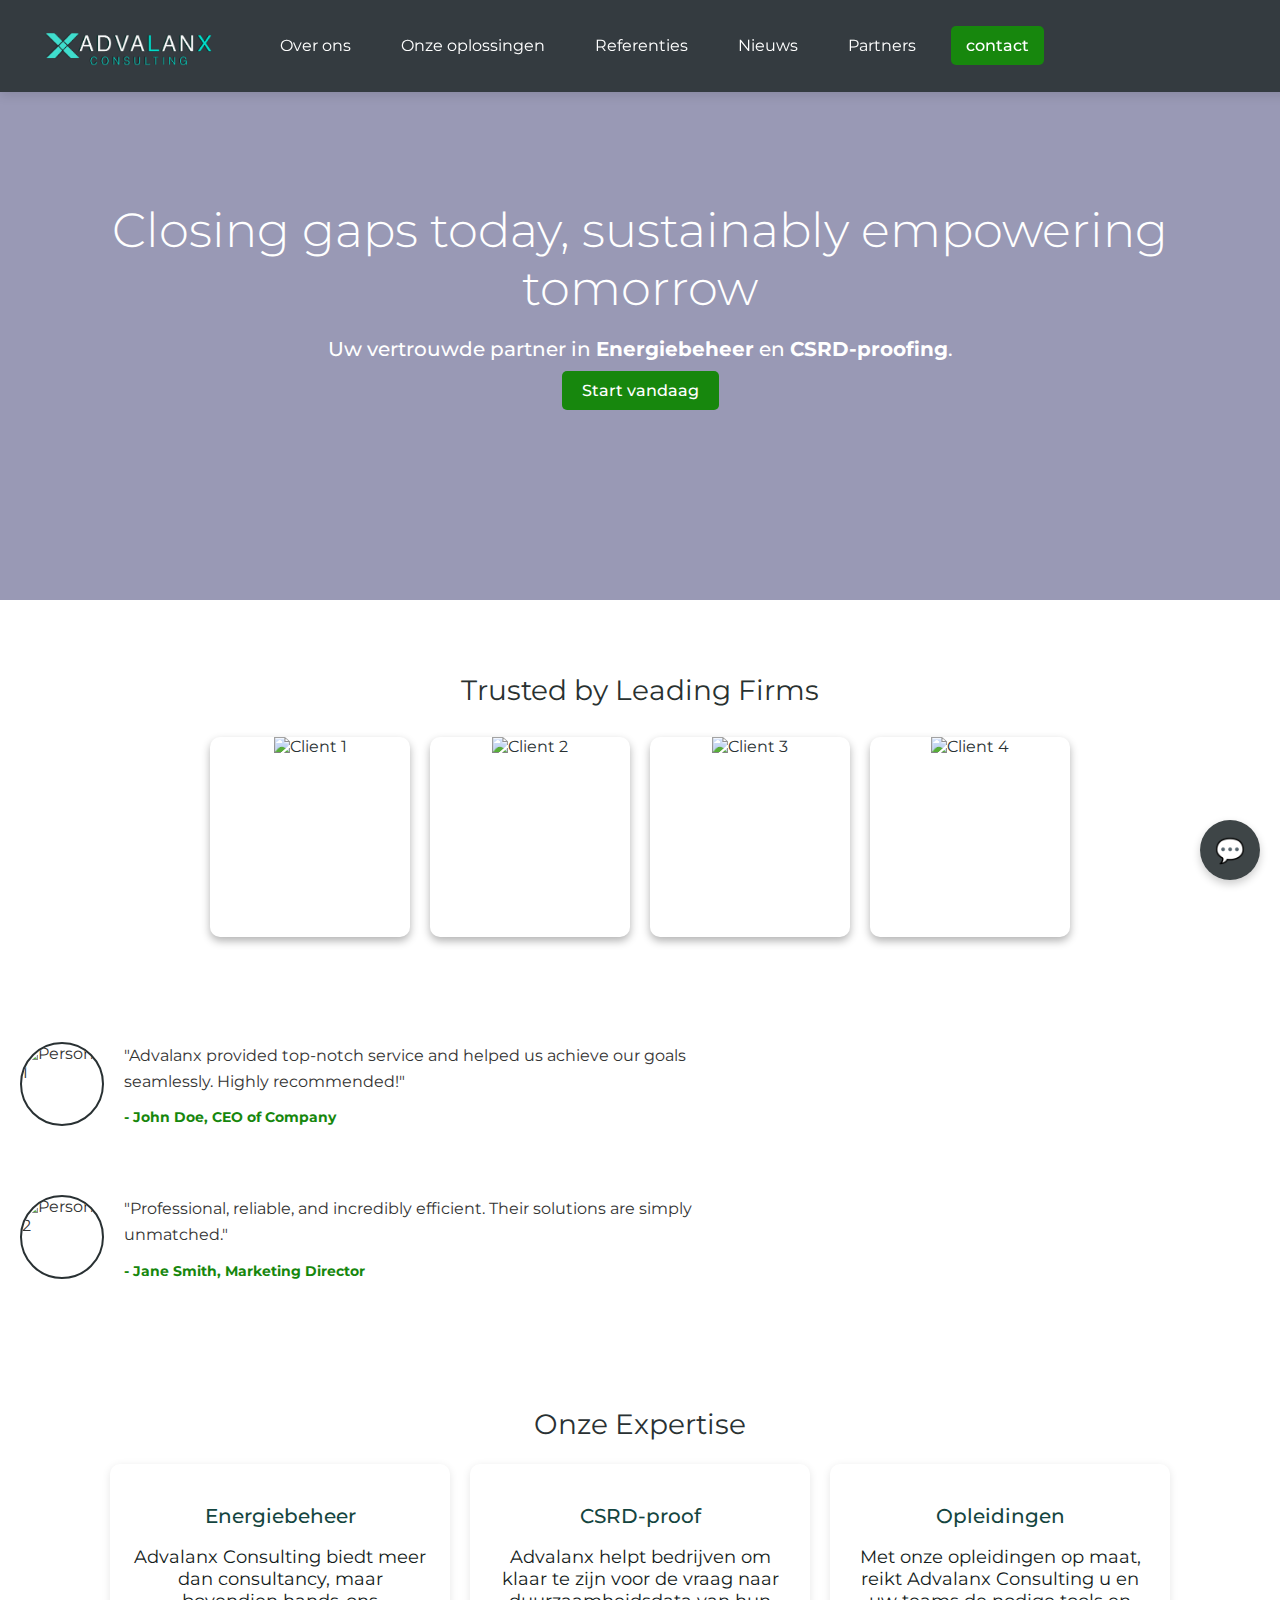
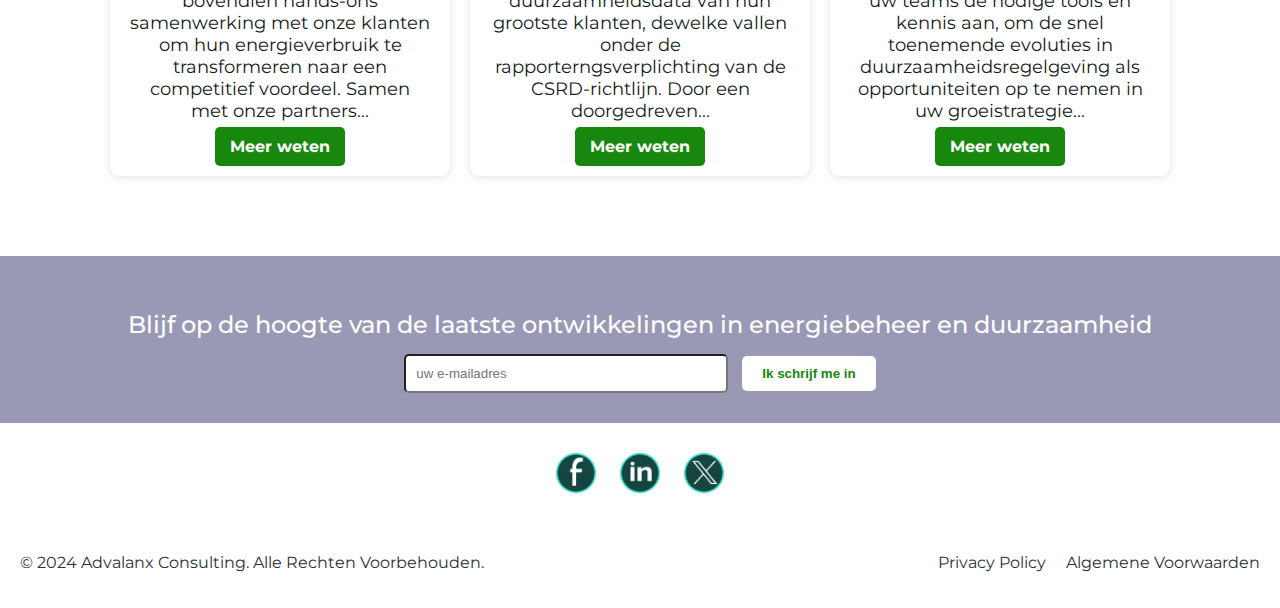
==== index.html @ b0bedee9 "Add files via upload" ====
<!DOCTYPE html>
<html lang="nl">
<head>
    <meta charset="UTF-8">
    <meta name="viewport" content="width=device-width, initial-scale=1.0">
    <title>Advalanx Consulting</title>
    <link href="https://fonts.googleapis.com/css2?family=Montserrat:wght@300;400;700&display=swap" rel="stylesheet">
    <link rel="stylesheet" href="https://unpkg.com/swiper/swiper-bundle.min.css">
    <link rel="stylesheet" href="styles.css">
</head>
<body>
    <!-- Header -->
     <header class="navbar">
        <div class="logo">
            <a href="index.html"><img src="Advalanx Logo.png" alt="Advalanx consulting"></a>
        </div>
        <!-- Menu Toggle Button -->
        <div class="menu-toggle" onclick="toggleMenu()">☰</div>
        <nav>
            <ul>
                <li class="dropdown">
                    <a href="whoweare.html">Over ons</a>
                    <ul class="dropdown-content">
                        <li><a href="whoweare.html">Over ons</a></li>
			<li><a href="ourmission.html">Onze Missie</a></li>
                        <li><a href="certificates.html">certificeringen</a></li> 
                    </ul>
                </li>
                <li class="dropdown">
                    <a href="services.html">Onze oplossingen</a>
                    <ul class="dropdown-content">
                        <li><a href="energy-management.html">Energiebeheer</a></li>
                        <li><a href="csrd-compliance.html">CSRD-proof</a></li>
                        <li><a href="trainings.html">Academy</a></li>
                    </ul>
                </li>
                       <li><a href="casestudies.html">Referenties</a></li>
                       <li><a href="news.html">Nieuws</a></li>
                       <li><a href="partners.html">Partners</a></li>
		       <li> <a href="contact.html" class="cta-button">contact</a></li>
               </ul>
            </nav>
    </header>

    <!-- Hero Section -->
    <section class="hero">
	<div class="background-overlay"></div>
        <div class="hero-content">
            <h1>Closing gaps today, sustainably empowering tomorrow</h1>
            <p>Uw vertrouwde partner in <strong>Energiebeheer</strong> en <strong>CSRD-proofing</strong>.</p>
            <a href="about.html" class="cta-button">Start vandaag</a>
        </div>
    </section>

    <!-- Trusted By Section -->
    <section class="trusted-by">
    <h2>Trusted by Leading Firms</h2>
    <div class="clients">
        <!-- Each image wrapped in a .client div -->
        <div class="client">
            <img src="test1.png" alt="Client 1">
            <div class="overlay">Client 1</div>
        </div>
        <div class="client">
            <img src="test1.png" alt="Client 2">
            <div class="overlay">Client 2</div>
        </div>
        <div class="client">
            <img src="test1.png" alt="Client 3">
            <div class="overlay">Client 3</div>
        </div>
        <div class="client">
            <img src="test1.png" alt="Client 4">
            <div class="overlay">Client 4</div>
        </div>
</section>

<section class="testimonials">
    <div class="testimonial">
        <div class="testimonial-image">
            <img src="person1.jpg" alt="Person 1">
        </div>
        <div class="testimonial-content">
            <p class="testimonial-text">"Advalanx provided top-notch service and helped us achieve our goals seamlessly. Highly recommended!"</p>
            <p class="testimonial-author">- John Doe, CEO of Company</p>
        </div>
    </div>

    <div class="testimonial">
        <div class="testimonial-image">
            <img src="person2.jpg" alt="Person 2">
        </div>
        <div class="testimonial-content">
            <p class="testimonial-text">"Professional, reliable, and incredibly efficient. Their solutions are simply unmatched."</p>
            <p class="testimonial-author">- Jane Smith, Marketing Director</p>
        </div>
    </div>
</section>

  
    <!-- Services Section -->
    <section id="services">
        <h2>Onze Expertise</h2>
        <div class="service-grid">
            <div class="service-item">
                <h3>Energiebeheer</h3>
                <p>Advalanx Consulting biedt meer dan consultancy, maar bovendien hands-ons samenwerking met onze klanten om hun energieverbruik te transformeren naar een competitief voordeel. Samen met onze partners...</p>
                <a href="#case-studies" class="learn-more">Meer weten</a>
            </div>
            <div class="service-item">
            <h3>CSRD-proof</h3>
                <p>Advalanx helpt bedrijven om klaar te zijn voor de vraag naar duurzaamheidsdata van hun grootste klanten, dewelke vallen onder de rapporterngsverplichting van de CSRD-richtlijn. Door een doorgedreven...</p>
                <a href="#case-studies" class="learn-more">Meer weten</a>
            </div>
            <div class="service-item">
                <h3>Opleidingen</h3>
                <p>Met onze opleidingen op maat, reikt Advalanx Consulting u en uw teams de nodige tools en kennis aan, om de snel toenemende evoluties in duurzaamheidsregelgeving als opportuniteiten op te nemen in uw groeistrategie...</p>
                <a href="#case-studies" class="learn-more">Meer weten</a>
            </div>
        </div>
</section>


    <!-- Newsletter Section --->
    <section id="newsletter">
        <div class="newsletter">
            <h3>Blijf op de hoogte van de laatste ontwikkelingen in energiebeheer en duurzaamheid</h3>
            <form action="newsletter.php" method="post">
            <input type="email" name="email" placeholder="uw e-mailadres" required>
            <button type="submit">Ik schrijf me in</button>
            </form>
        </div>
   </section>
<!-- Social Media Links Section -->
<div class="social-media">
    <a href="https://www.facebook.com" target="_blank"><img src="fbicon.png" alt="Facebook"></a>
    <a href="https://www.linkedin.com" target="_blank"><img src="inicon.png" alt="LinkedIn"></a>
    <a href="https://www.x.com" target="_blank"><img src="Xicon.png" alt="X,Twitter"></a>
</div>
    </section>
    <div class="chat-button" id="chatButton">

    💬

</div>

<div class="chat-popup" id="chatPopup">

    <p>Welcome! How can we help you?</p>

    <!-- Add your chat form or widget here -->

</div>
   

    <!-- Footer -->
    <footer>
        <div class="footer-container">
            <div class="footer-left">
                <p>© 2024 Advalanx Consulting. Alle Rechten Voorbehouden.</p>
            </div>
            <div class="footer-right">
                <ul>
                    <li><a href="privacy.html">Privacy Policy</a></li>
                    <li><a href="terms.html">Algemene Voorwaarden</a></li>
                </ul>
            </div>
        </div>
    </footer>

    <script src="https://unpkg.com/swiper/swiper-bundle.min.js"></script>
    <script src="scripts.js"></script>
</body>
</html>
---- styles.css ----
/* General Styles */
body {
    font-family: 'Montserrat', sans-serif;
    margin: 0;
    padding: 0;
    background-color: #ffffff;
    color: #333;
}

.logo img {
    width: 210px;
    height: auto;
    margin-right: 15px;
    justify-content: center
}

.navbar {
    position: fixed;
    top: 0;
    width: 100%;
    background-color: rgba(0, 0, 0, 0.3);
    display: flex;
    justify-content: flex-start;
    align-items: center;
    padding: 10px 20px;
    z-index: 1000;
    transition: background-color 0.3s, box-shadow 0.3s;
}

.navbar:hover {
    background-color: rgba(41, 49, 51, 0.9);
    box-shadow: 0 4px 10px rgba(0, 0, 0, 0.1);
}

.navbar ul {
    list-style: none;
    display: flex;
    margin: 0;
    padding: 0;
}

.navbar ul li {
    position: relative;
    margin: 0 10px;
}

.navbar ul li a {
    text-decoration: none;
    color: #ffffff;
    padding: 10px 15px;
    display: block;
}

.navbar ul li a:hover {
    text-decoration: underline;
   
}

/* Dropdown Content */
.dropdown-content {
    display: none;
    opacity: 0; /* Set opacity to 0 to prevent visual issues */
    position: absolute;
    background-color: rgba(41, 49, 51, 0.7); /* Transparent anthracite background */
    min-width: 200px;
    box-shadow: none; /* Initially no shadow */
    z-index: 1;
    border-radius: 5px;
    transition: opacity 0.3s ease, visibility 0.3s ease; /* Smooth transition for visibility */
    padding: 0;
    visibility: hidden; /* Ensure it's fully hidden */
}

/* Show dropdown on hover */
.dropdown:hover .dropdown-content {
    display: block;
    visibility: visible; /* Make the dropdown visible */
    opacity: 1; /* Fade in smoothly */
    box-shadow: 0 8px 16px rgba(0, 0, 0, 0.2); /* Add shadow when visible */
    opacity: 5;
    padding: 12px 16px;
    color: white; /* Text color for dropdown */
    text-decoration: none;
}

/* Dropdown content link styling */
.dropdown-content li {
    text-align: left;
    margin-left: 0;
}

.dropdown-content li a {
    padding: 12px 16px;
    color: white; /* Text color for dropdown */
    text-decoration: none;
}

.dropdown-content li a:hover {
    background-color: rgba(64, 224, 208, 0.3); /* Add hover effect */
    color: white;
}
/* Hero Section */
.hero {
    height: 600px;
    background-image: url('IMG_4343.png');
    background-size: 110%; /* Slightly larger to allow zoom */
    background-position: 0% 50%; /* Start position for wind */
    animation: zoomWindEffect 30s linear infinite;
    display: flex;
    justify-content: center;
    align-items: center;
    text-align: center;
    color: white;
    background-blend-mode: overlay;
    background-color: rgba(0, 0, 69, 0.4);
    transition: background 0.3s ease;	
    
}

@keyframes zoomWindEffect {
    0% {
        background-size: 100%; /* Normal size */
        background-position: 0% 50%; /* Start from left */
    }
    50% {
        background-size: 120%; /* Zoom in */
        background-position: 50% 50%; /* Move to center */
    }
    100% {
        background-size: 100%; /* Back to normal size */
        background-position: 100% 50%; /* Move to right */
    }
}


.hero-content h1 {
    font-size: 48px;
    margin: 0;
    font-weight: 300;
}

.hero-content p {
    font-size: 20px;
    margin: 20px 0;
    font-weight: 500;
}
@media (max-width: 768px) {
   .hero {
    background-height: 100vh;
    background-position: top;
    background-attachment: fixed;
    background-repeat: no-repeat;
   }
@keyframes zoomWindEffect {
    0% {
        background-size: 200vh; /* Normal size */
        background-position: 0% 50%; /* Start from left */
    }
    50% {
        background-size: 240vh; /* Zoom in */
        background-position: 50% 50%; /* Move to center */
    }
    100% {
        background-size: 200vh; /* Back to normal size */
        background-position: 100% 50%; /* Move to right */
    }
}
}

.cta-button {
    background-color: #17870d;
    color: white;
    padding: 10px 20px;
    text-decoration: none;
    border-radius: 5px;
    font-weight: 500;
}

.cta-button:hover {
    background-color: #144540
}

.cta-button:hover ~ .background-overlay {
  background: rgba(0, 0, 0, 0);
}

/* Trusted By Section */
.trusted-by {
    padding: 50px 50px;
    background-color: #ffffff;
    color: white;
    text-align: center;
}

.trusted-by h2 {
    color: #f6f6f6;
    font-size: 28px;
    font-weight: 400;
    margin-bottom: 30px;
}

.trusted-by .clients img {
    max-width: 500px;
    margin: 0px;
}

/* Services Section */
#services {
    padding: 50px 20px;
    background-color: #ffffff;
    text-align: center;
}

#services h2 {
    color: #293133;
    font-size: 28px;
    font-weight: 400;
}

.service-grid {
    display: flex;
    flex-wrap: wrap;
    justify-content: center;
    gap: 20px;
}

.service-item {
    background: white;
    padding: 20px;
    border-radius: 10px;
    box-shadow: 0 2px 8px rgba(0, 0, 0, 0.1);
    width: calc(33.333% - 40px);
    max-width: 300px;
    transition: transform 0.3s, box-shadow 0.3s;
}

.service-item:hover {
    transform: translateY(-5px);
    box-shadow: 0 4px 15px rgba(0, 0, 0, 0.2);
}

.service-item h3 {
    color: #144540;
    font-size: 20px;
    font-weight: 500;
    margin-bottom: 15px;
}

.service-item p {
    color: #131b1a;
    font-size: 18px;
    margin-bottom: 15px;
}

.learn-more {
    background-color: #17870d;
    color: white;
    padding: 10px 15px;
    text-decoration: none;
    border-radius: 5px;
    font-weight: bold;
}

.learn-more:hover {
    background-color: #144540;
}

/* Social Media Icons Styling */
.social-media {
    background-color: #ffffff;
    text-align: center;
    margin: 20px 0;
}

.social-media a img {
    width: 40px;
    margin: 0 10px;
    transition: transform 0.3s ease;
}

.social-media a img:hover {
    transform: scale(1.2); /* Enlarge icons slightly on hover */
}
/* Newsletter Subscription Bar Styling */
.newsletter {
    background-image: url('Honey2.png') ;
    background-size: cover;
    background-position: top center;
    padding: 30px 20px;
    text-align: center;
    margin: 30px 0;
    background-blend-mode: overlay;
    background-color: rgba(0, 0, 69, 0.4);
    transition: background 0.3s ease;	
}
.newsletter h3 {
    color: #ffffff;
    font-size: 24px;
    font-weight: 500;
    margin-bottom: 15px;
}

.newsletter input[type="email"] {
    padding: 10px;
    width: 300px;
    border: 1px solid #17870;
    border-radius: 5px;
    margin-right: 10px;
}

.newsletter button {
    padding: 10px 20px;
    background-color: #ffffff;
    color: #17870d;
    font-weight: bold;
    border: none;
    border-radius: 5px;
    cursor: pointer;
    transition: background-color 0.3s ease;
}

.newsletter button:hover {
    background-color: #144540; /* Slightly darker on hover */
    color: white;
}

/* Footer */
footer {
    background-color: #ffffff;
    color: #293133;
    padding: 20px;
    text-align: center;
}

.footer-container {
    display: flex;
    justify-content: space-between;
    align-items: center;
    flex-wrap: wrap;
}

.footer-right ul {
    list-style: none;
    display: flex;
    margin: 0;
    padding: 0;
}

.footer-right ul li {
    margin-left: 20px;
}

.footer-right ul li a {
    color: #293133;
    text-decoration: none;
}

/* Responsive Styles */
@media (max-width: 768px) {
    .navbar ul {
        flex-direction: column;
        align-items: flex-start;
    }

    .navbar ul li {
        margin: 5px 0;
    }

    .service-grid {
        flex-direction: column;
        gap: 20px;
    }

    .service-item {
        width: 100%;
    }

    .trusted-by .clients img {
        max-width: 100px;
    }
}
/* General Navbar Styling */
.navbar {
    position: fixed;
    top: 0;
    width: 100%;
    background-color: rgba(0, 0, 0, 0.3);
    display: flex;
    justify-content: flex-start;
    align-items: center;
    padding: 15px 30px;
    z-index: 1000;
    transition: background-color 0.3s ease, box-shadow 0.3s ease;
}


.navbar:hover {
    background-color: rgba(41, 49, 51, 0.9);
    box-shadow: 0 4px 10px rgba(0, 0, 0, 0.1);
}

.navbar ul {
    list-style: none;
    display: flex;
    margin: 0;
    padding: 0;
}

.navbar ul li {
    margin: 0 10px;
}

.navbar ul li a {
    text-decoration: none;
    color: white;
    padding: 10px 15px;
}

/* Mobile Menu Toggle */
.menu-toggle {
    display: none;
    font-size: 24px;
    cursor: pointer;
    color: white;
}

/* Responsive Navbar for Mobile */
@media (max-width: 768px) {
    .navbar {
        flex-direction: column;
        align-items: flex-start;
        padding: 15px;
    }
    
    .logo {
	margin-left: auto;
	position: absolute;
	top: 0px;
	right: 20px;
}

    .menu-toggle {
        display: block;
    }

    .navbar ul {
        display: none; /* Hide the menu by default */
        flex-direction: column;
        width: 100%;
        margin-top: 10px;
        background-color: rgba(41, 49, 51, 0.7);
        padding: 10px 0;
        border-radius: 5px;
    }

    .navbar ul li {
        margin: 5px 0;
    }

    .navbar ul.show {
        display: flex; /* Show the menu when toggled */
    }
}
/* Trusted By Section */
.trusted-by {
    padding: 50px 20px;
    text-align: center;
    background-color: #ffffff; /* Optional background color */
    color: #293133;
}

.trusted-by h2 {
    font-size: 28px;
    font-weight: 400;
    margin-bottom: 30px;
    color: #293130;
}

.trusted-by .clients {
    display: flex;
    justify-content: center;
    gap: 20px; /* Space between images */
    flex-wrap: wrap; /* Ensures images wrap on smaller screens */
}

.trusted-by .client {
    position: relative;
    width: 200px; /* Fixed width for all images */
    height: 200px; /* Fixed height for all images */
    overflow: hidden; /* Ensures hover effects don't go outside bounds */
    border-radius: 10px; /* Optional: Rounded corners for images */
    box-shadow: 0 4px 8px rgba(0, 0, 0, 0.3); /* Subtle shadow for depth */
    transition: transform 0.3s ease; /* Smooth hover animation */
}

.trusted-by .client img {
    width: 100%;
    height: 100%;
    object-fit: cover; /* Ensures the image fills the container */
    transition: transform 0.3s ease; /* Smooth scale-up on hover */
}

.trusted-by .client:hover img {
    transform: scale(1.2); /* Enlarges the image by 20% */
}

.trusted-by .client .overlay {
    position: absolute;
    bottom: 0;
    left: 0;
    width: 100%;
    height: 30%; /* Adjust height of overlay */
    background-color: rgba(0, 0, 0, 0.7); /* Semi-transparent black background */
    color: white;
    text-align: center;
    padding: 10px;
    font-size: 16px;
    line-height: 1.2;
    opacity: 0; /* Hidden by default */
    transition: opacity 0.3s ease; /* Fade-in effect */
}

.trusted-by .client:hover .overlay {
    opacity: 1; /* Shows the overlay on hover */
}
/* Testimonials Section Styling */
.testimonials {
    display: flex;
    flex-direction: column;
    gap: 40px;
    padding: 40px 20px;
    background-color: #ffffff;
}

.testimonial {
    display: flex;
    align-items: center;
    gap: 20px; /* Space between image and content */
}

/* Circular Image Styling */
.testimonial-image {
    flex-shrink: 0; /* Prevent shrinking of the image */
    width: 80px; /* Adjust size as needed */
    height: 80px;
    border-radius: 50%; /* Make the image circular */
    overflow: hidden;
    border: 2px solid #293133; /* Optional: Border for the image */
}

.testimonial-image img {
    width: 100%;
    height: 100%;
    object-fit: cover; /* Ensure the image fits properly */
}

/* Testimonial Content Styling */
.testimonial-content {
    max-width: 600px; /* Limit the width of the text */
}

.testimonial-text {
    font-size: 16px;
    color: #333; /* Dark text color */
    margin-bottom: 10px;
    line-height: 1.6;
}

.testimonial-author {
    font-size: 14px;
    font-weight: bold;
    color: #17870d; /* Accent color for the author name */
}

/* Responsive Design */
@media (max-width: 768px) {
    .testimonials {
        padding: 20px 10px;
    }

    .testimonial {
        flex-direction: column; /* Stack image and text vertically */
        text-align: center;
    }

    .testimonial-content {
        max-width: 100%; /* Allow full width */
    }
}


/* Contact page */
.contact {

    padding: 50px 20px;

    text-align: center;

    background-color: #f9f9f9;

}



.contact h1 {

    color: #144540;

    font-size: 32px;

    margin-bottom: 20px;

}



.contact-grid {

    display: flex;

    gap: 40px;

    justify-content: center;

    flex-wrap: wrap;

}



.contact-info,

.contact-form {

    flex: 1;

    max-width: 500px;

}



.contact-form form input,

.contact-form form textarea {

    width: 100%;

    margin-bottom: 10px;

    padding: 10px;

    border: 1px solid #ccc;

    border-radius: 5px;

}



.contact-form form button {

    background-color: #17870d;

    color: white;

    padding: 10px 20px;

    border: none;

    border-radius: 5px;

    cursor: pointer;

}


.contact-form form button:hover {

    background-color: #144540;

}

/* news page */

/* News Section */

.news {

    padding: 50px 20px;

    text-align: center;

}



.news-item {

    display: flex;

    align-items: center;

    gap: 20px;

    margin-bottom: 20px;
    margin-top: 80px;

}



.news-item img {

    width: 150px;

    height: auto;

    border-radius: 5px;

}



.news-text {

    text-align: left;

}



.news-text h2 {

    font-size: 20px;

    color: #144540;

}

/* Mission Section styling*/
.mission {
    padding: 50px 20px;
    max-width: 1000px;
    margin: 0 auto;
    text-align: justify;
   
;
}
.mission h1, .mission h2 {
    color: #293133;
    text-align: center;
    font-weight: 400;
    margin-bottom: 20px;
    font-size: 32px;
}
.mission p strong {
    text-collor: #40e0d0;
    padding: 2px 4px;
    font-weight: 500;
}
.mission a {
    text-color #144540;
    text-decoration: underline; 
    transition: color 0.3s ease;
}
.mission a hover {
    color: #40e0d0;
}
.mission {
    opactity: 0;
    transform: translateY(20px);
    animation: fadeIn 1s ease-out forwards;
}

.vision {
    padding: 50px 30px;
    max-width: 1000px;
    margin: 0 auto;
    text-align: justify;
}
.vision h1, .vision h2 {
    color: #293133;
    text-align: center;
    font-weight: 400;
    margin-bottom: 20px;
    font-size: 32px;
}
.vision p strong {
    text-collor: #40e0d0;
    padding: 2px 4px;
    font-weight: 500;
}
.vision a {
    text-color #144540;
    text-decoration: underline; 
    transition: color 0.3s ease;
}
.vision a hover {
    color: #40e0d0;
}
.vision {
    opactity: 0;
    transform: translateY(20px);
    animation: fadeIn 1s ease-out forwards;
}


#mission-hero {
    height:600px;
    background-image: url('IMG_4567.png');
    background-size: 120%; /* Slightly larger to allow zoom */
    background-position: 0% 50%; /* Start position for wind */
    animation: zoomWindEffect 30s linear infinite;
    display: flex;
    justify-content: center;
    align-items: center;
    text-align: center;
    color: white;
    background-blend-mode: overlay;
    background-color: rgba(41, 49, 51, 0.3);
    transition: background 0.3s ease;	
    
}

#mission-hero h1 {
    Position: flex
    text-align: right;
    padding: 50px 20px;
}

@keyframes zoomWindEffect {
    0% {
        background-size: 122%; /* Normal size */
        background-position: 0% 50%; /* Start from left */
    }
    50% {
        background-size: 140%; /* Zoom in */
        background-position: 50% 50%; /* Move to center */
    }
    100% {
        background-size: 122%; /* Back to normal size */
        background-position: 100% 50%; /* Move to right */
    }
}

@media (max-width: 768px) {
   #mission-hero {
    background-height: 100vh;
    background-position: top;
    background-attachment: fixed;
    background-repeat: no-repeat;
   }
@keyframes zoomWindEffect {
    0% {
        background-size: 200vh; /* Normal size */
        background-position: 0% 50%; /* Start from left */
    }
    50% {
        background-size: 240vh; /* Zoom in */
        background-position: 50% 50%; /* Move to center */
    }
    100% {
        background-size: 200vh; /* Back to normal size */
        background-position: 100% 50%; /* Move to right */
    }
}
}



/* Chat button styling */

.chat-button {

    position: fixed;

    bottom: 20px;

    right: 20px;

    width: 60px;

    height: 60px;

    background-color: #28a745; /* Green background */

    color: white;

    border-radius: 50%;

    display: flex;

    align-items: center;

    justify-content: center;

    font-size: 24px;

    cursor: pointer;

    z-index: 1000;

    box-shadow: 0 4px 8px rgba(0, 0, 0, 0.2);

}



/* Chat popup styling */

.chat-popup {

    position: fixed;

    bottom: 90px;

    right: 20px;

    width: 300px;

    padding: 15px;

    background-color: white;

    border-radius: 10px;

    box-shadow: 0 4px 8px rgba(0, 0, 0, 0.2);

    display: none; /* Hidden by default */

    z-index: 1000;

}
.chat-button {
   background-color: rgba(41, 49, 51, 0.9);
}



/* Hover effect for chat button */

.chat-button:hover {

    background-color: #17870d;

}
@media (max-width: 600px) {

    .chat-popup {

        width: 90%;

        right: 5%;

    }

}

#whoweare {
    height:600px;
    background-image: url('whoweare.JPEG');
    background-size: 120%; /* Slightly larger to allow zoom */
    background-position: 0% 50%; /* Start position for wind */
    animation: zoomWindEffect 30s linear infinite;
    display: flex;
    justify-content: center;
    align-items: center;
    text-align: center;
    color: white;
    background-blend-mode: overlay;
    background-color: rgba(41, 49, 51, 0.3);
    transition: background 0.3s ease;	
    
}

#whoweare h1 {
    Position: flex
    text-align: right;
    padding: 50px 20px;
}

@keyframes zoomWindEffect {
    0% {
        background-size: 122%; /* Normal size */
        background-position: 0% 50%; /* Start from left */
    }
    50% {
        background-size: 140%; /* Zoom in */
        background-position: 50% 50%; /* Move to center */
    }
    100% {
        background-size: 122%; /* Back to normal size */
        background-position: 100% 50%; /* Move to right */
    }
}

@media (max-width: 768px) {
   #whoweare {
    background-height: 100vh;
    background-position: top;
    background-attachment: fixed;
    background-repeat: no-repeat;
   }
@keyframes zoomWindEffect {
    0% {
        background-size: 200vh; /* Normal size */
        background-position: 0% 50%; /* Start from left */
    }
    50% {
        background-size: 240vh; /* Zoom in */
        background-position: 50% 50%; /* Move to center */
    }
    100% {
        background-size: 200vh; /* Back to normal size */
        background-position: 100% 50%; /* Move to right */
    }
}
}
.Intro {
    padding: 50px 20px;
    max-width: 1000px;
    margin: 0 auto;
    text-align: justify;
   
;
}
.Intro h1, .Intro h2 {
    color: #293133;
    text-align: center;
    font-weight: 400;
    margin-bottom: 20px;
    font-size: 32px;
}
.Intro <p> strong {
    text-collor: #40e0d0;
    padding: 2px 4px;
    font-weight: 500;
}
.Intro a {
    text-color #144540;
    text-decoration: underline; 
    transition: color 0.3s ease;
}
.Intro a hover {
    color: #40e0d0;
}
.Intro {
    opactity: 0;
    transform: translateY(20px);
    animation: fadeIn 1s ease-out forwards;
}

.Personal {
    padding: 50px 30px;
    max-width: 1000px;
    margin: 0 auto;
    text-align: justify;
}
.Personal h1, .Personal h2 {
    color: #293133;
    text-align: center;
    font-weight: 400;
    margin-bottom: 20px;
    font-size: 32px;
}
.Personal <p> strong {
    text-collor: #40e0d0;
    padding: 2px 4px;
    font-weight: 500;
}
.Personal <a> {
    text-color #144540;
    text-decoration: underline; 
    transition: color 0.3s ease;
}
.Personal <a> hover {
    color: #40e0d0;
}
.Personal {
    opactity: 0;
    transform: translateY(20px);
    animation: fadeIn 1s ease-out forwards;
}
.Values {
    padding: 50px 30px;
    max-width: 1000px;
    margin: 0 auto;
    text-align: justify;
}
.Values h1, .Values h2 {
    color: #293133;
    text-align: center;
    font-weight: 400;
    margin-bottom: 20px;
    font-size: 32px;
}
.Values <p> strong {
    text-collor: #40e0d0;
    padding: 2px 4px;
    font-weight: 500;
}
.Values <a> {
    text-color #144540;
    text-decoration: underline; 
    transition: color 0.3s ease;
}
.Values <a> hover {
    color: #40e0d0;
}
.Values {
    opactity: 0;
    transform: translateY(20px);
    animation: fadeIn 1s ease-out forwards;
}
.WWA-CTA {
    padding: 50px 30px;
    max-width: 1000px;
    margin: 0 auto;
    text-align: center;
}
.WWA-CTA h1, .WWA-CTA h2 {
    color: #293133;
    padding: 50px 20px;
    text-align: center;
    font-weight: 400;
    margin-bottom: 20px;
    font-size: 32px;
}
.WWA-CTA <p> strong {
    text-collor: #40e0d0;
    padding: 2px 4px;
    font-weight: 500;
}
.WWA-CTA <a> {
    text-color #144540;
    text-decoration: underline; 
    transition: color 0.3s ease;
}
.WWA-CTA <a> hover {
    color: #40e0d0;
}
.WWA-CTA {
    opactity: 0;
    transform: translateY(20px);
    animation: fadeIn 1s ease-out forwards;
}
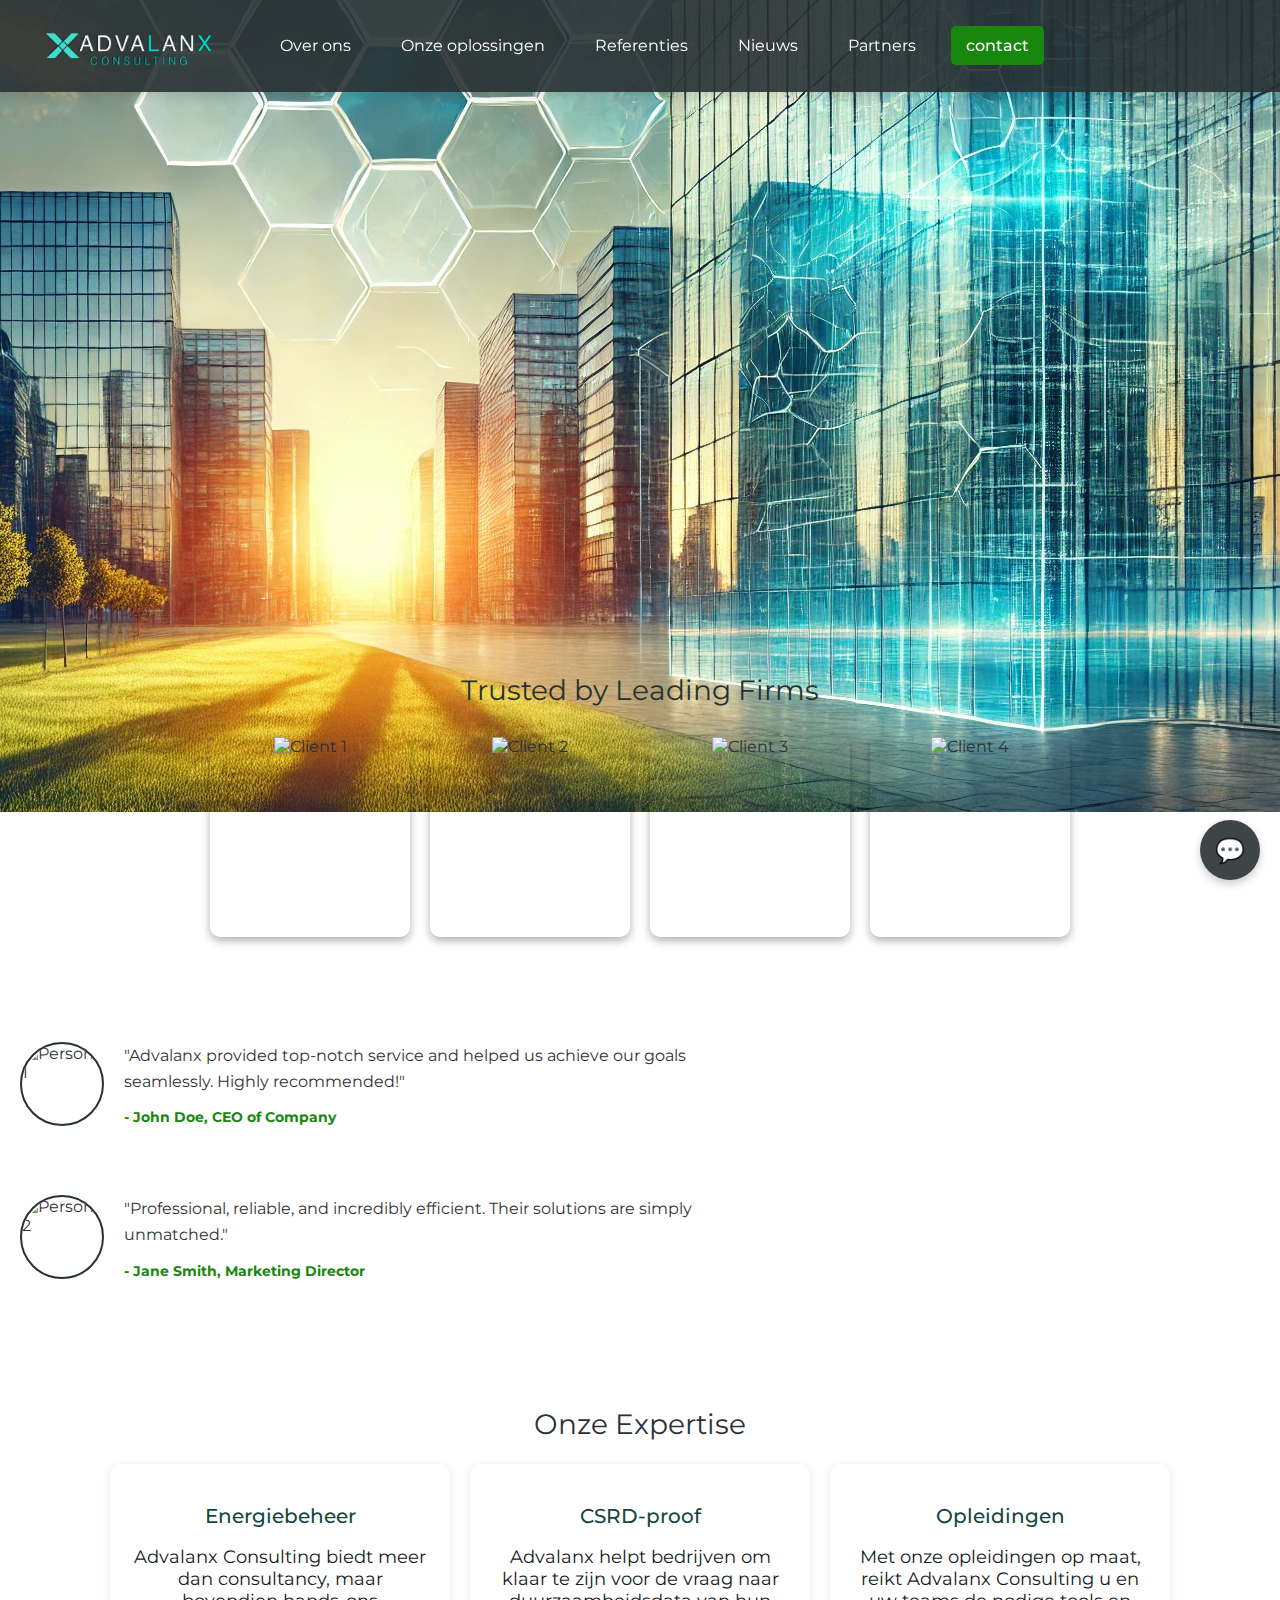
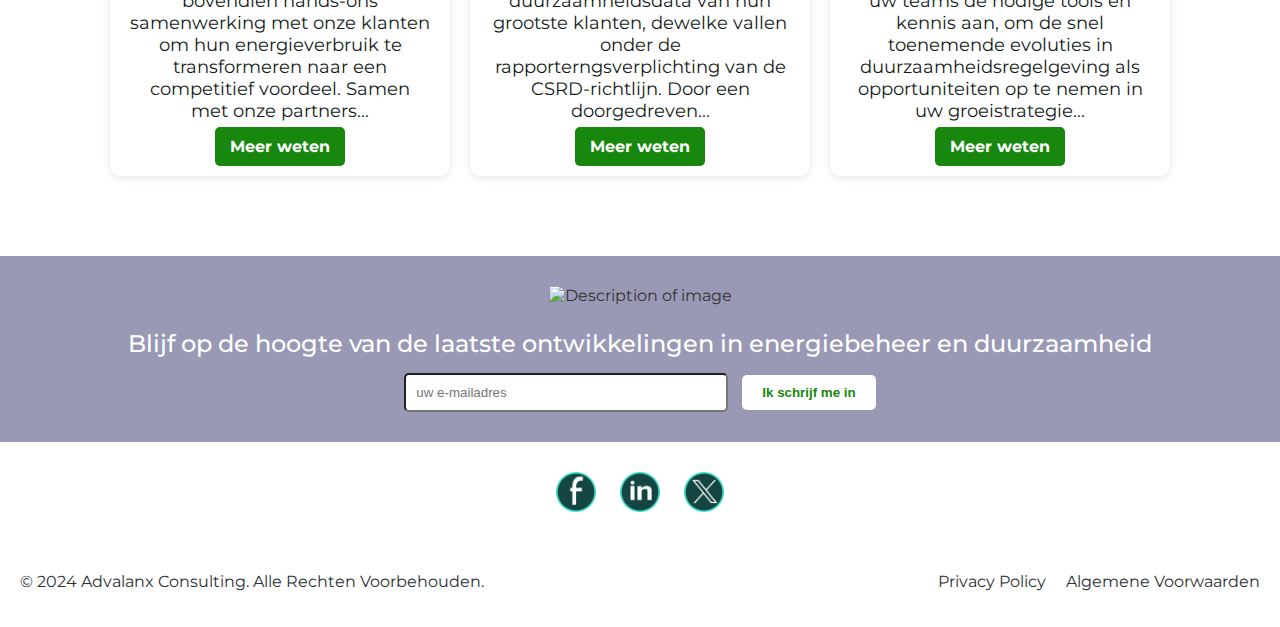
==== commit e152d452: "Update index.html" ====
--- a/index.html
+++ b/index.html
@@ -43,7 +43,8 @@
     </header>
 
     <!-- Hero Section -->
-    <section class="hero">
+    <section class="hero">
+        <img src="IMG_4343.PNG" alt="ADVALANX HOME">
 	<div class="background-overlay"></div>
         <div class="hero-content">
             <h1>Closing gaps today, sustainably empowering tomorrow</h1>
@@ -123,7 +124,8 @@
 
     <!-- Newsletter Section --->
     <section id="newsletter">
-        <div class="newsletter">
+        <div class="newsletter">
+            <img src="Honey2.PNG" alt="Description of image">
             <h3>Blijf op de hoogte van de laatste ontwikkelingen in energiebeheer en duurzaamheid</h3>
             <form action="newsletter.php" method="post">
             <input type="email" name="email" placeholder="uw e-mailadres" required>
--- a/styles.css
+++ b/styles.css
@@ -102,7 +102,7 @@
 /* Hero Section */
 .hero {
     height: 600px;
-    background-image: url('IMG_4343.png');
+    background-image: url('IMG_4343.PNG');
     background-size: 110%; /* Slightly larger to allow zoom */
     background-position: 0% 50%; /* Start position for wind */
     animation: zoomWindEffect 30s linear infinite;
@@ -283,7 +283,7 @@
 }
 /* Newsletter Subscription Bar Styling */
 .newsletter {
-    background-image: url('Honey2.png') ;
+    background-image: url('Honey2.PNG') ;
     background-size: cover;
     background-position: top center;
     padding: 30px 20px;
@@ -808,7 +808,7 @@
 
 #mission-hero {
     height:600px;
-    background-image: url('IMG_4567.png');
+    background-image: url('IMG_4567.PNG');
     background-size: 120%; /* Slightly larger to allow zoom */
     background-position: 0% 50%; /* Start position for wind */
     animation: zoomWindEffect 30s linear infinite;
